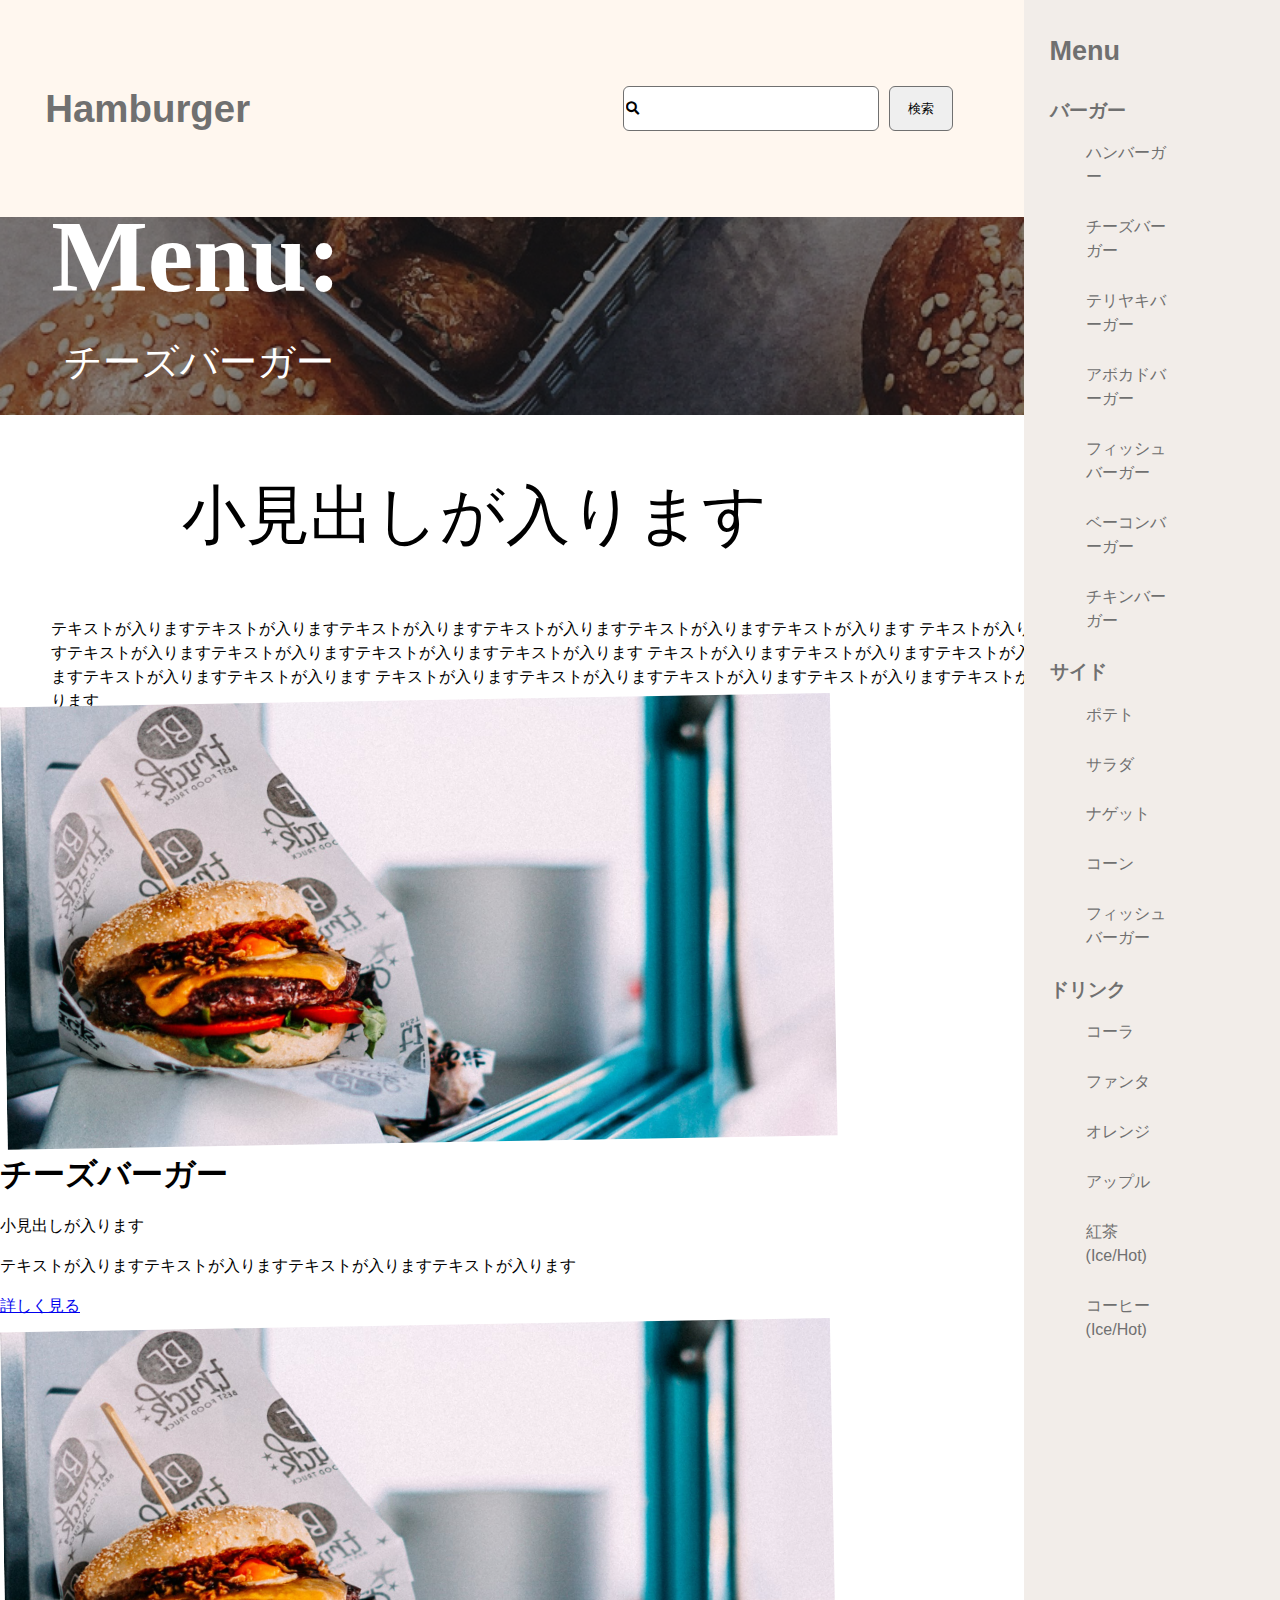
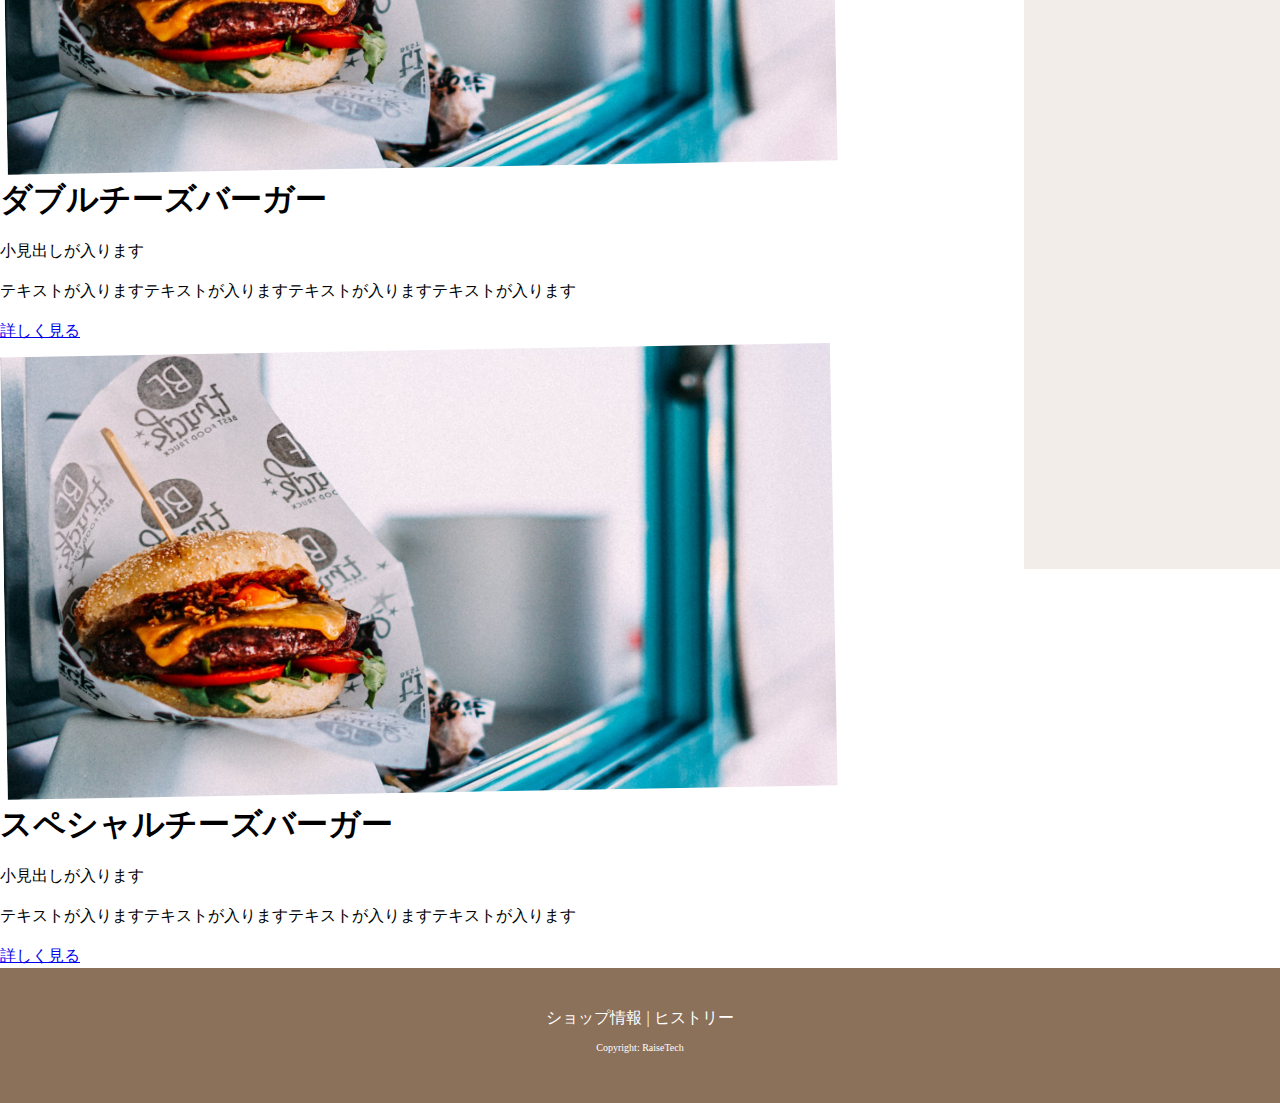
==== archive.html @ 36dd71b8 "archive page 作成中" ====
<!doctype html>
<html lang="ja">

<head>
    <meta charset="UTF-8">
    <meta name="format-detection" content="telephon=no">
    <meta name="viewport" content="widh=device-width, initial-scale=1">
    <meta name="description" content="RaseTech ハンバーガーサイト製作">
    <link href="https://use.fontawesome.com/releases/v5.15.3/css/all.css" rel="stylesheet">
    <link rel="stylesheet" href="Sass/style.css">
    <link rel="stylesheet" href="Sass/style.scss">
    <link href="https://fonts.googleapis.com/css?family=M+PLUS+1p&amp;subset=japanese" rel="stylesheet">
    <title>RaseTech hamburger</title>
</head>

<body id="home" class="home">
    <div class="p-visual__wrapper">
        <header class="l-header" id="js-header">
            <h1>Hamburger</h1>
            <form class="p-front__form" method="GET" action="#" cursor="pointer">
                <input type="text" name="search" value="&#xf002;" class="fas c-input__button">
                <button class="c-submit__button" type="submit">検索</button>
            </form>
        </header>
        <main class="l-archive__main">
            <div class="p-archive__visual">
                <h2>Menu:</h2>
                <p>チーズバーガー</p>
            </div>
            <div class="u-archive__text">
                <h2>小見出しが入ります</h2>
                <P>テキストが入りますテキストが入りますテキストが入りますテキストが入りますテキストが入りますテキストが入ります
                    テキストが入りますテキストが入りますテキストが入りますテキストが入りますテキストが入りますテキストが入ります
                    テキストが入りますテキストが入りますテキストが入りますテキストが入りますテキストが入りますテキストが入ります
                    テキストが入りますテキストが入りますテキストが入りますテキストが入りますテキストが入りますテキストが入ります</P>
                </div>
        </main>
        <section class="c-card">
            <img class="c-card-img" src="/images/archive.png" alt="">
            <div class="c-card-content">
                <h1 class="c-card-title">チーズバーガー</h1>
                <p class="c-card-text">小見出しが入ります</p>
                <p class="c-card-text">テキストが入りますテキストが入りますテキストが入りますテキストが入ります</p>
            </div>
            <div class="p-card-link">
                <a href="#">詳しく見る</a>
            </div>
            <img class="c-card-img" src="/images/archive.png" alt="">
            <div class="c-card-content">
                <h1 class="c-card-title">ダブルチーズバーガー</h1>
                <p class="c-card-text">小見出しが入ります</p>
                <p class="c-card-text">テキストが入りますテキストが入りますテキストが入りますテキストが入ります</p>
            </div>
            <div class="p-card-link">
                <a href="#">詳しく見る</a>
            </div>
            <img class="c-card-img" src="/images/archive.png" alt="">
            <div class="c-card-content">
                <h1 class="c-card-title">スペシャルチーズバーガー</h1>
                <p class="c-card-text">小見出しが入ります</p>
                <p class="c-card-text">テキストが入りますテキストが入りますテキストが入りますテキストが入ります</p>
            </div>
            <div class="p-card-link">
                <a href="#">詳しく見る</a>
            </div>
        </section>
        <aside class="l-sidebar">
            <a class="l-sidebar__hamburger">Menu
                <span></span>
                <span></span>
                <span></span>
            </a>
            <h3 class="c-slider__menu">バーガー</h3>
            <ul class="c-menu__list__slider">
                <li class="c-slider__sub-menu-item"><a href="#">ハンバーガー</a></li>
                <li class="c-slider__sub-menu-item"><a href="#">チーズバーガー</a></li>
                <li class="c-slider__sub-menu-item"><a href="#">テリヤキバーガー</a></li>
                <li class="c-slider__sub-menu-item"><a href="#">アボカドバーガー</a></li>
                <li class="c-slider__sub-menu-item"><a href="#">フィッシュバーガー</a></li>
                <li class="c-slider__sub-menu-item"><a href="#">ベーコンバーガー</a></li>
                <li class="c-slider__sub-menu-item"><a href="#">チキンバーガー</a></li>
            </ul>
            <h3 class="c-slider__menu">サイド</h3>
            <ul class="c-menu__list__slider">
                <li class="c-slider__sub-menu-item"><a href="#">ポテト</a></li>
                <li class="c-slider__sub-menu-item"><a href="#">サラダ</a></li>
                <li class="c-slider__sub-menu-item"><a href="#">ナゲット</a></li>
                <li class="c-slider__sub-menu-item"><a href="#">コーン</a></li>
                <li class="c-slider__sub-menu-item"><a href="#">フィッシュバーガー</a></li>
            </ul>
            <h3 class="c-slider__menu">ドリンク</h3>
            <ul class="c-menu__list__slider">
                <li class="c-slider__sub-menu-item"><a href="#">コーラ</a></li>
                <li class="c-slider__sub-menu-item"><a href="#">ファンタ</a></li>
                <li class="c-slider__sub-menu-item"><a href="#">オレンジ</a></li>
                <li class="c-slider__sub-menu-item"><a href="#">アップル</a></li>
                <li class="c-slider__sub-menu-item"><a href="#">紅茶(Ice/Hot)</a></li>
                <li class="c-slider__sub-menu-item"><a href="#">コーヒー(Ice/Hot)</a></li>
            </ul>
        </aside>
        <footer id="js-footer" class="l-footer">
            <a href="#" class="l-footer__info">ショップ情報 | ヒストリー</a>
            <p class="l=footer__copy">Copyright: RaiseTech</p>
        </footer>
    </div>
    <script src="js/script.js"></script>
    <script src="https://ajax.googleapis.com/ajax/libs/jquery/3.6.0/jquery.min.js"></script>
</body>

</html>
---- Sass/style.css ----
/* Document
 * ========================================================================== */
/**
 * Add border box sizing in all browsers (opinionated).
 */
*,
::before,
::after {
  -webkit-box-sizing: border-box;
          box-sizing: border-box;
}

/**
 * 1. Add text decoration inheritance in all browsers (opinionated).
 * 2. Add vertical alignment inheritance in all browsers (opinionated).
 */
::before,
::after {
  text-decoration: inherit;
  /* 1 */
  vertical-align: inherit;
  /* 2 */
}

/**
 * 1. Use the default cursor in all browsers (opinionated).
 * 2. Change the line height in all browsers (opinionated).
 * 3. Use a 4-space tab width in all browsers (opinionated).
 * 4. Remove the grey highlight on links in iOS (opinionated).
 * 5. Prevent adjustments of font size after orientation changes in
 *    IE on Windows Phone and in iOS.
 * 6. Breaks words to prevent overflow in all browsers (opinionated).
 */
html {
  cursor: default;
  /* 1 */
  line-height: 1.5;
  /* 2 */
  -moz-tab-size: 4;
  /* 3 */
  -o-tab-size: 4;
     tab-size: 4;
  /* 3 */
  -webkit-tap-highlight-color: transparent;
  -ms-text-size-adjust: 100%;
  /* 5 */
  -webkit-text-size-adjust: 100%;
  /* 5 */
  word-break: break-word;
  /* 6 */
}

/* Sections
 * ========================================================================== */
/**
 * Remove the margin in all browsers (opinionated).
 */
body {
  margin: 0;
}

/**
 * Correct the font size and margin on `h1` elements within `section` and
 * `article` contexts in Chrome, Edge, Firefox, and Safari.
 */
h1 {
  font-size: 2em;
  margin: 0 0;
}

/* Grouping content
 * ========================================================================== */
/**
 * Remove the margin on nested lists in Chrome, Edge, IE, and Safari.
 */
dl dl,
dl ol,
dl ul,
ol dl,
ul dl {
  margin: 0;
}

/**
 * Remove the margin on nested lists in Edge 18- and IE.
 */
ol ol,
ol ul,
ul ol,
ul ul {
  margin: 0;
}

/**
 * 1. Add the correct sizing in Firefox.
 * 2. Show the overflow in Edge 18- and IE.
 */
hr {
  height: 0;
  /* 1 */
  overflow: visible;
  /* 2 */
}

/**
 * Add the correct display in IE.
 */
main {
  display: block;
}

/**
 * Remove the list style on navigation lists in all browsers (opinionated).
 */
nav ol,
nav ul {
  list-style: none;
  padding: 0;
}

/**
 * 1. Correct the inheritance and scaling of font size in all browsers.
 * 2. Correct the odd `em` font sizing in all browsers.
 */
pre {
  font-family: monospace, monospace;
  /* 1 */
  font-size: 1em;
  /* 2 */
}

/* Text-level semantics
 * ========================================================================== */
/**
 * Remove the gray background on active links in IE 10.
 */
a {
  background-color: transparent;
}

/**
 * Add the correct text decoration in Edge 18-, IE, and Safari.
 */
abbr[title] {
  text-decoration: underline;
  -webkit-text-decoration: underline dotted;
          text-decoration: underline dotted;
}

/**
 * Add the correct font weight in Chrome, Edge, and Safari.
 */
b,
strong {
  font-weight: bolder;
}

/**
 * 1. Correct the inheritance and scaling of font size in all browsers.
 * 2. Correct the odd `em` font sizing in all browsers.
 */
code,
kbd,
samp {
  font-family: monospace, monospace;
  /* 1 */
  font-size: 1em;
  /* 2 */
}

/**
 * Add the correct font size in all browsers.
 */
small {
  font-size: 80%;
}

/* Embedded content
 * ========================================================================== */
/*
 * Change the alignment on media elements in all browsers (opinionated).
 */
audio,
canvas,
iframe,
img,
svg,
video {
  vertical-align: middle;
}

/**
 * Add the correct display in IE 9-.
 */
audio,
video {
  display: inline-block;
}

/**
 * Add the correct display in iOS 4-7.
 */
audio:not([controls]) {
  display: none;
  height: 0;
}

/**
 * Remove the border on iframes in all browsers (opinionated).
 */
iframe {
  border-style: none;
}

/**
 * Remove the border on images within links in IE 10-.
 */
img {
  border-style: none;
}

/**
 * Change the fill color to match the text color in all browsers (opinionated).
 */
svg:not([fill]) {
  fill: currentColor;
}

/**
 * Hide the overflow in IE.
 */
svg:not(:root) {
  overflow: hidden;
}

/* Tabular data
 * ========================================================================== */
/**
 * Collapse border spacing in all browsers (opinionated).
 */
table {
  border-collapse: collapse;
}

/* Forms
 * ========================================================================== */
/**
 * Remove the margin on controls in Safari.
 */
button,
input,
select {
  margin: 0;
}

/**
 * 1. Show the overflow in IE.
 * 2. Remove the inheritance of text transform in Edge 18-, Firefox, and IE.
 */
button {
  overflow: visible;
  /* 1 */
  text-transform: none;
  /* 2 */
}

/**
 * Correct the inability to style buttons in iOS and Safari.
 */
button,
[type="button"],
[type="reset"],
[type="submit"] {
  -webkit-appearance: button;
}

/**
 * 1. Change the inconsistent appearance in all browsers (opinionated).
 * 2. Correct the padding in Firefox.
 */
fieldset {
  border: 1px solid #a0a0a0;
  /* 1 */
  padding: 0.35em 0.75em 0.625em;
  /* 2 */
}

/**
 * Show the overflow in Edge 18- and IE.
 */
input {
  overflow: visible;
}

/**
 * 1. Correct the text wrapping in Edge 18- and IE.
 * 2. Correct the color inheritance from `fieldset` elements in IE.
 */
legend {
  color: inherit;
  /* 2 */
  display: table;
  /* 1 */
  max-width: 100%;
  /* 1 */
  white-space: normal;
  /* 1 */
}

/**
 * 1. Add the correct display in Edge 18- and IE.
 * 2. Add the correct vertical alignment in Chrome, Edge, and Firefox.
 */
progress {
  display: inline-block;
  /* 1 */
  vertical-align: baseline;
  /* 2 */
}

/**
 * Remove the inheritance of text transform in Firefox.
 */
select {
  text-transform: none;
}

/**
 * 1. Remove the margin in Firefox and Safari.
 * 2. Remove the default vertical scrollbar in IE.
 * 3. Change the resize direction in all browsers (opinionated).
 */
textarea {
  margin: 0;
  /* 1 */
  overflow: auto;
  /* 2 */
  resize: vertical;
  /* 3 */
}

/**
 * Remove the padding in IE 10-.
 */
[type="checkbox"],
[type="radio"] {
  padding: 0;
}

/**
 * 1. Correct the odd appearance in Chrome, Edge, and Safari.
 * 2. Correct the outline style in Safari.
 */
[type="search"] {
  -webkit-appearance: textfield;
  /* 1 */
  outline-offset: -2px;
  /* 2 */
}

/**
 * Correct the cursor style of increment and decrement buttons in Safari.
 */
::-webkit-inner-spin-button,
::-webkit-outer-spin-button {
  height: auto;
}

/**
 * Correct the text style of placeholders in Chrome, Edge, and Safari.
 */
::-webkit-input-placeholder {
  color: inherit;
  opacity: 0.54;
}

/**
 * Remove the inner padding in Chrome, Edge, and Safari on macOS.
 */
::-webkit-search-decoration {
  -webkit-appearance: none;
}

/**
 * 1. Correct the inability to style upload buttons in iOS and Safari.
 * 2. Change font properties to `inherit` in Safari.
 */
::-webkit-file-upload-button {
  -webkit-appearance: button;
  /* 1 */
  font: inherit;
  /* 2 */
}

/**
 * Remove the inner border and padding of focus outlines in Firefox.
 */
::-moz-focus-inner {
  border-style: none;
  padding: 0;
}

/**
 * Restore the focus outline styles unset by the previous rule in Firefox.
 */
:-moz-focusring {
  outline: 1px dotted ButtonText;
}

/**
 * Remove the additional :invalid styles in Firefox.
 */
:-moz-ui-invalid {
  box-shadow: none;
}

/* Interactive
 * ========================================================================== */
/*
 * Add the correct display in Edge 18- and IE.
 */
details {
  display: block;
}

/*
 * Add the correct styles in Edge 18-, IE, and Safari.
 */
dialog {
  background-color: white;
  border: solid;
  color: black;
  display: block;
  height: -moz-fit-content;
  height: -webkit-fit-content;
  height: fit-content;
  left: 0;
  margin: auto;
  padding: 1em;
  position: absolute;
  right: 0;
  width: -moz-fit-content;
  width: -webkit-fit-content;
  width: fit-content;
}

dialog:not([open]) {
  display: none;
}

/*
 * Add the correct display in all browsers.
 */
summary {
  display: list-item;
}

/* Scripting
 * ========================================================================== */
/**
 * Add the correct display in IE 9-.
 */
canvas {
  display: inline-block;
}

/**
 * Add the correct display in IE.
 */
template {
  display: none;
}

/* User interaction
 * ========================================================================== */
/*
 * 1. Remove the tapping delay in IE 10.
 * 2. Remove the tapping delay on clickable elements
      in all browsers (opinionated).
 */
a,
area,
button,
input,
label,
select,
summary,
textarea,
[tabindex] {
  -ms-touch-action: manipulation;
  /* 1 */
  touch-action: manipulation;
  /* 2 */
}

/**
 * Add the correct display in IE 10-.
 */
[hidden] {
  display: none;
}

/* Accessibility
 * ========================================================================== */
/**
 * Change the cursor on busy elements in all browsers (opinionated).
 */
[aria-busy="true"] {
  cursor: progress;
}

/*
 * Change the cursor on control elements in all browsers (opinionated).
 */
[aria-controls] {
  cursor: pointer;
}

/*
 * Change the cursor on disabled, not-editable, or otherwise
 * inoperable elements in all browsers (opinionated).
 */
[aria-disabled="true"],
[disabled] {
  cursor: not-allowed;
}

/*
 * Change the display on visually hidden accessible elements
 * in all browsers (opinionated).
 */
[aria-hidden="false"][hidden] {
  display: initial;
}

[aria-hidden="false"][hidden]:not(:focus) {
  clip: rect(0, 0, 0, 0);
  position: absolute;
}

body {
  background-color: white;
  list-style: none;
  text-decoration: none;
  margin: 0 0 0 0;
}

body.is-open {
  position: fixed;
}

.l-footer {
  -webkit-box-pack: center;
      -ms-flex-pack: center;
          justify-content: center;
  background-color: #8b705a;
  height: 15vh;
  width: 100%;
  display: -webkit-box;
  display: -ms-flexbox;
  display: flex;
  display: -webkit-flex;
  -webkit-box-align: center;
      -ms-flex-align: center;
          align-items: center;
  -webkit-align-items: center;
  -webkit-box-orient: vertical;
  -webkit-box-direction: normal;
      -ms-flex-direction: column;
          flex-direction: column;
}

.l-footer a {
  color: white;
  text-decoration: none;
  justify-items: space-around;
  -webkit-items: space-around;
}

.l-footer p {
  color: white;
  font-size: 10px;
  justify-items: space-around;
  -webkit-items: space-around;
}

@media (min-width: 1200px) {
  .l-footer {
    display: -webkit-box;
    display: -ms-flexbox;
    display: flex;
    display: -webkit-flex;
    -webkit-box-align: center;
        -ms-flex-align: center;
            align-items: center;
    -webkit-align-items: center;
    -webkit-box-orient: vertical;
    -webkit-box-direction: normal;
        -ms-flex-direction: column;
            flex-direction: column;
  }
  .l-footer a {
    color: white;
    text-decoration: none;
    justify-items: space-around;
    -webkit-items: space-around;
  }
  .l-footer p {
    color: white;
    font-size: 10px;
  }
}

.l-header {
  width: 100vw;
  color: #707070;
  background-color: #FFF7EF;
  height: 217px;
}

.l-header h1 {
  font-size: 10vw;
  display: -webkit-box;
  display: -ms-flexbox;
  display: flex;
  height: 50%;
  width: 100%;
  -webkit-box-align: center;
      -ms-flex-align: center;
          align-items: center;
  justify-items: center;
  -webkit-box-pack: center;
      -ms-flex-pack: center;
          justify-content: center;
  font-family: -apple-system, BlinkMacSystemFont, 'Segoe UI', Roboto, Oxygen, Ubuntu, Cantarell, 'Open Sans', 'Helvetica Neue', sans-serif;
}

@media (min-width: 1200px) {
  .l-header {
    width: unset;
    color: #707070;
    background-color: #FFF7EF;
    display: -webkit-box;
    display: -ms-flexbox;
    display: flex;
    display: -webkit-flex;
  }
  .l-header h1 {
    -webkit-box-align: center;
        -ms-flex-align: center;
            align-items: center;
    font-family: -apple-system, BlinkMacSystemFont, 'Segoe UI', Roboto, Oxygen, Ubuntu, Cantarell, 'Open Sans', 'Helvetica Neue', sans-serif;
    font-size: 3vw;
    height: 217px;
    width: 30%;
  }
}

.l-front__main {
  background: transparent url(..//images/Front__Top.jpg) center no-repeat no-repeat;
  display: -webkit-flex;
  height: 20vh;
  width: 100vw;
  background-size: 100%;
  background-position: center;
}

.l-front__main h2 {
  display: -webkit-box;
  display: -ms-flexbox;
  display: flex;
  display: -webkit-flex;
  font-size: 2vh;
  width: 50%;
  height: 80%;
  color: white;
  -webkit-box-align: center;
      -ms-flex-align: center;
          align-items: center;
  margin-left: 1%;
  font-weight: 100;
}

@media (min-width: 1200px) {
  .l-front__main {
    background: transparent url(..//images/Front__Top.jpg) left no-repeat no-repeat;
    display: -webkit-box;
    display: -ms-flexbox;
    display: flex;
    display: -webkit-flex;
    height: calc(45vh);
    width: calc(100% - 20%);
    background-size: calc(100%);
    margin: 0;
  }
  .l-front__main h2 {
    display: -webkit-box;
    display: -ms-flexbox;
    display: flex;
    display: -webkit-flex;
    color: white;
    margin-left: 1%;
    font-weight: 100;
    font-size: 3vw;
  }
}

.l-front__main__map {
  background: transparent url(..//images/Front__Map.png) no-repeat;
  height: 65vh;
  background-color: #1d1a1a;
  background-size: cover;
}

@media (min-width: 1200px) {
  .l-front__main__map {
    background: transparent url(..//images/Front__Map.png) no-repeat left;
    margin: 10% 0 0 0;
    width: 80%;
    height: 60vh;
    background-color: #1d1a1a;
    background-size: 100%;
  }
}

.l-sidebar a {
  display: block;
  color: #707070;
  font-family: -apple-system, BlinkMacSystemFont, 'Segoe UI', Roboto, Oxygen, Ubuntu, Cantarell, 'Open Sans', 'Helvetica Neue', sans-serif;
  font-weight: 700;
  font-size: 2vh;
  top: 0;
  right: 0;
  position: absolute;
  cursor: pointer;
  -webkit-transition: all 1s;
  transition: all 1s;
  margin: 0 2% 0 0;
}

@media (min-width: 1200px) {
  .l-sidebar {
    display: block;
    position: absolute;
    top: 0;
    right: 0;
    background-color: #f2ede9;
    width: 20%;
    height: 241vh;
  }
  .l-sidebar a {
    color: #707070;
    font-family: -apple-system, BlinkMacSystemFont, 'Segoe UI', Roboto, Oxygen, Ubuntu, Cantarell, 'Open Sans', 'Helvetica Neue', sans-serif;
    font-weight: 700;
    font-size: 3vh;
    display: -webkit-box;
    display: -ms-flexbox;
    display: flex;
    margin: 12% 0 0 10%;
    position: unset;
    cursor: unset;
  }
}

.l-sidebar.active {
  display: block;
  position: absolute;
  top: 0;
  right: 0;
  background-color: #f2ede9;
  width: 100vw;
  z-index: 100;
  -webkit-transform: translateX(100%);
          transform: translateX(100%);
  -webkit-transition: all 0.6s;
  transition: all 0.6s;
  -webkit-transform: translateX(0%);
          transform: translateX(0%);
}

.l-sidebar.active span {
  display: block;
  position: absolute;
  width: 30px;
  height: 2px;
  left: 6px;
  -webkit-transition: 0.5s all;
  transition: 0.5s all;
}

.l-sidebar__hamburger.active {
  color: #f2ede9;
  z-index: 200;
  margin-top: 2%;
}

.l-sidebar__hamburger.active span:nth-child(1) {
  margin-top: unset;
  top: 16px;
  left: 6px;
  width: 24px;
  background: black;
  -webkit-transform: rotate(-45deg);
  transform: rotate(-45deg);
}

.l-sidebar__hamburger.active span:nth-child(3) {
  margin-top: unset;
  top: 16px;
  width: 24px;
  background: black;
  -webkit-transform: rotate(45deg);
  transform: rotate(45deg);
}

.c-input__button {
  width: 40%;
  height: 5vh;
  border-radius: 6px;
  border: #707070 solid 1px;
  margin-right: 1%;
}

@media (min-width: 1200px) {
  .c-input__button {
    width: 20vw;
  }
}

.c-submit__button {
  width: 20%;
  height: 5vh;
  cursor: pointer;
  border-radius: 6px;
  border: #707070 solid 1px;
}

@media (min-width: 1200px) {
  .c-submit__button {
    width: 5vw;
    cursor: pointer;
  }
}

.c-slider__menu {
  cursor: pointer;
  display: none;
  -webkit-transform: translateX(100%);
          transform: translateX(100%);
  -webkit-transition: all 0.6s;
  transition: all 0.6s;
  color: #707070;
}

@media (min-width: 1200px) {
  .c-slider__menu {
    -webkit-transform: unset;
            transform: unset;
    display: -webkit-box;
    display: -ms-flexbox;
    display: flex;
    -webkit-box-align: space-between;
        -ms-flex-align: space-between;
            align-items: space-between;
    -webkit-align-items: space-between;
    margin: 10% 0 -10% 10%;
    cursor: unset;
  }
}

.c-menu__list__slider li {
  -webkit-transition: all 1s;
  transition: all 1s;
  display: none;
}

.c-menu__list__slider li a {
  cursor: pointer;
  position: relative;
  list-style: none;
  text-decoration: none;
}

@media (min-width: 1200px) {
  .c-menu__list__slider li {
    display: -webkit-box;
    display: -ms-flexbox;
    display: flex;
    display: -webkit-flex;
    -webkit-box-pack: justify;
        -ms-flex-pack: justify;
            justify-content: space-between;
    -webkit-justify-content: space-between;
    -webkit-box-align: start;
        -ms-flex-align: start;
            align-items: flex-start;
    -webkit-align-items: flex-start;
  }
  .c-menu__list__slider li a {
    width: 7vw;
    text-decoration: none;
    color: #707070;
    font-size: 100%;
    font-weight: 300;
  }
}

.c-slider__menu.active {
  color: #707070;
  display: block;
  z-index: 2;
  top: 0;
  left: 0;
  width: 100%;
  -webkit-transition: 1s;
  transition: 1s;
  -webkit-transform: translateX(10%);
          transform: translateX(10%);
  cursor: unset;
}

.c-slider__sub-menu-item.active {
  display: block;
  text-decoration: none;
}

.c-slider__sub-menu-item.active a {
  color: #707070;
  font-family: -apple-system, BlinkMacSystemFont, 'Segoe UI', Roboto, Oxygen, Ubuntu, Cantarell, 'Open Sans', 'Helvetica Neue', sans-serif;
  font-weight: 700;
  font-size: 1.5vh;
  display: -webkit-box;
  display: -ms-flexbox;
  display: flex;
  margin: 5% 0 0 5%;
  position: unset;
  -webkit-transform: translateX(10%);
          transform: translateX(10%);
  -webkit-transition: 1s;
  transition: 1s;
}

.p-visual__TakeOut {
  background: url(..//images/Front__Threeburger.png) center no-repeat;
  background-position: center;
  background-size: 95%;
  margin: 5% 3% 0 3%;
  height: 50vh;
}

.p-visual__TakeOut h3 {
  display: -webkit-box;
  display: -ms-flexbox;
  display: flex;
  color: white;
  font-size: 5vh;
  height: 0;
  margin: -1% 0 0 3%;
}

.p-visual__TakeOut span {
  color: white;
  display: block;
  font-size: 5vh;
  margin: 5% 0 0 5%;
}

@media (min-width: 1200px) {
  .p-visual__TakeOut {
    margin: 5% 0 0 -3%;
    width: 100vw;
    background-size: 80%;
    height: 100vh;
  }
  .p-visual__TakeOut h3 {
    margin: 0 0 0 10%;
    font-size: 8vh;
  }
  .p-visual__TakeOut span {
    font-size: 8vh;
    margin: 2% 0 0 10%;
  }
}

.p-visual__EatIn {
  background: url(..//images/Front__burger.png) center no-repeat;
  background-position: center;
  background-size: 95%;
  margin: 5% 3% 0 3%;
  height: 50vh;
}

.p-visual__EatIn h3 {
  display: -webkit-box;
  display: -ms-flexbox;
  display: flex;
  color: white;
  font-size: 5vh;
  height: 0;
  margin: -1% 0 0 3%;
}

.p-visual__EatIn span {
  color: white;
  display: block;
  font-size: 5vh;
  margin: 5% 0 0 5%;
}

@media (min-width: 1200px) {
  .p-visual__EatIn {
    margin: 5% 7.5% 0 0;
    background-size: 80%;
    width: 100vw;
    height: 100vh;
  }
  .p-visual__EatIn h3 {
    margin: 0 0 0 10%;
    font-size: 8vh;
  }
  .p-visual__EatIn span {
    font-size: 8vh;
    margin: 2% 0 0 10%;
  }
}

.p-visual__map {
  background-color: rgba(26, 24, 24, 0.6);
  height: 30vh;
  width: 100%;
}

.p-visual__map h3 {
  padding: 10% 0 0 10%;
  display: -webkit-box;
  display: -ms-flexbox;
  display: flex;
  -webkit-display: flex;
  color: white;
  font-size: 3vh;
}

.p-visual__map span {
  margin-top: -5%;
  padding: 0 0 5% 10%;
  display: -webkit-box;
  display: -ms-flexbox;
  display: flex;
  -webkit-display: flex;
  color: white;
  font-size: 3vh;
}

@media (min-width: 1200px) {
  .p-visual__map {
    background-size: unset;
    width: 50vw;
    height: 65vh;
    font-weight: 100;
  }
  .p-visual__map h3 {
    padding: 10% 0 0 10%;
    display: -webkit-box;
    display: -ms-flexbox;
    display: flex;
    -webkit-display: flex;
    color: white;
    font-size: 3vh;
  }
  .p-visual__map span {
    margin-top: -5%;
    padding: 0 0 5% 10%;
    display: -webkit-box;
    display: -ms-flexbox;
    display: flex;
    -webkit-display: flex;
    color: white;
    font-size: 3vh;
  }
}

.p-archive__visual {
  margin: 0;
  background: transparent url(..//images/archive__main.png) no-repeat;
  height: 22vh;
  background-size: 100vh;
  background-color: #1d1a1a;
}

.p-archive__visual h2 {
  display: -webkit-box;
  display: -ms-flexbox;
  display: flex;
  display: -webkit-flex;
  font-size: 8vw;
  height: 13vh;
  color: white;
  -webkit-box-align: end;
      -ms-flex-align: end;
          align-items: flex-end;
  margin: 0 0 0 4%;
  font-weight: 700;
  width: 90vw;
}

.p-archive__visual p {
  margin: 0 0 0 5%;
  font-size: 3vw;
  color: white;
}

@media (min-width: 1200px) {
  .p-archive__visual {
    background-size: 100vw;
  }
}

.p-front__form {
  display: -webkit-box;
  display: -ms-flexbox;
  display: flex;
  width: 100%;
  -webkit-box-pack: center;
      -ms-flex-pack: center;
          justify-content: center;
  justify-items: center;
}

@media (min-width: 1200px) {
  .p-front__form {
    -webkit-box-align: center;
        -ms-flex-align: center;
            align-items: center;
  }
}

.p-wrapper__front-section {
  background-position: top;
  font-family: -apple-system, BlinkMacSystemFont, 'Segoe UI', Roboto, Oxygen, Ubuntu, Cantarell, 'Open Sans', 'Helvetica Neue', sans-serif;
}

@media (min-width: 1200px) {
  .p-wrapper__front-section {
    padding: unset;
    height: 100vh;
    width: 88vw;
    display: -webkit-box;
    display: -ms-flexbox;
    display: flex;
    display: -webkit-flex;
    -ms-flex-pack: distribute;
        justify-content: space-around;
    -webkit-justify-content: space-around;
  }
}

.u-textarea__front {
  display: -webkit-box;
  display: -ms-flexbox;
  display: flex;
  -webkit-box-orient: vertical;
  -webkit-box-direction: normal;
      -ms-flex-direction: column;
          flex-direction: column;
  -webkit-box-pack: center;
      -ms-flex-pack: center;
          justify-content: center;
  height: 45vh;
  color: #3C2A10;
}

.u-textarea__front .wf-mplus1p {
  font-family: 'M PLUS 1p', sans-serif;
}

.u-textarea__front dl {
  height: 10vh;
  background-color: rgba(232, 237, 238, 0.7);
  margin-left: 12%;
  width: 75%;
}

.u-textarea__front dl dt {
  width: 80%;
  font-size: 150%;
  margin: 0 0 0 3%;
  font-style: bold;
  font-weight: 500;
}

.u-textarea__front dl dd {
  font-size: x-small;
  width: 80%;
  margin: 0 0 0 3%;
}

@media (min-width: 1200px) {
  .u-textarea__front {
    margin: 5% 0 0 0;
    height: 80vh;
    display: -webkit-box;
    display: -ms-flexbox;
    display: flex;
    -webkit-box-pack: end;
        -ms-flex-pack: end;
            justify-content: flex-end;
    -webkit-box-align: start;
        -ms-flex-align: start;
            align-items: flex-start;
    -webkit-box-orient: vertical;
    -webkit-box-direction: normal;
        -ms-flex-direction: column;
            flex-direction: column;
  }
  .u-textarea__front dl {
    height: 15vh;
    background-color: rgba(232, 237, 238, 0.7);
    margin-left: 12%;
    width: 75%;
  }
  .u-textarea__front dl dt {
    height: 5vh;
    width: 80%;
    font-size: 150%;
    margin: 3% 0 0 3%;
    font-style: bold;
    font-weight: 500;
  }
  .u-textarea__front dl dd {
    font-size: auto;
    width: 80%;
    margin: 3% 0 0 3%;
  }
}

.u-front__map__text {
  color: white;
  width: 80%;
  font-size: 1.3;
  margin: 3% 0 0 3%;
  font-style: bold;
}

@media (min-width: 1200px) {
  .u-front__map__text {
    color: white;
    width: 80%;
    font-size: 1.3;
    margin: 3% 0 0 3%;
    font-style: bold;
  }
}

.u-archive__text {
  height: 25vh;
}

.u-archive__text h2 {
  width: 60%;
  color: black;
  display: -webkit-box;
  display: -ms-flexbox;
  display: flex;
  -webkit-box-pack: end;
      -ms-flex-pack: end;
          justify-content: flex-end;
  font-weight: unset;
  font-size: 5vw;
}

.u-archive__text p {
  display: -webkit-box;
  display: -ms-flexbox;
  display: flex;
  width: 90vw;
  margin: 4%;
  text-align: left;
}
/*# sourceMappingURL=style.css.map */
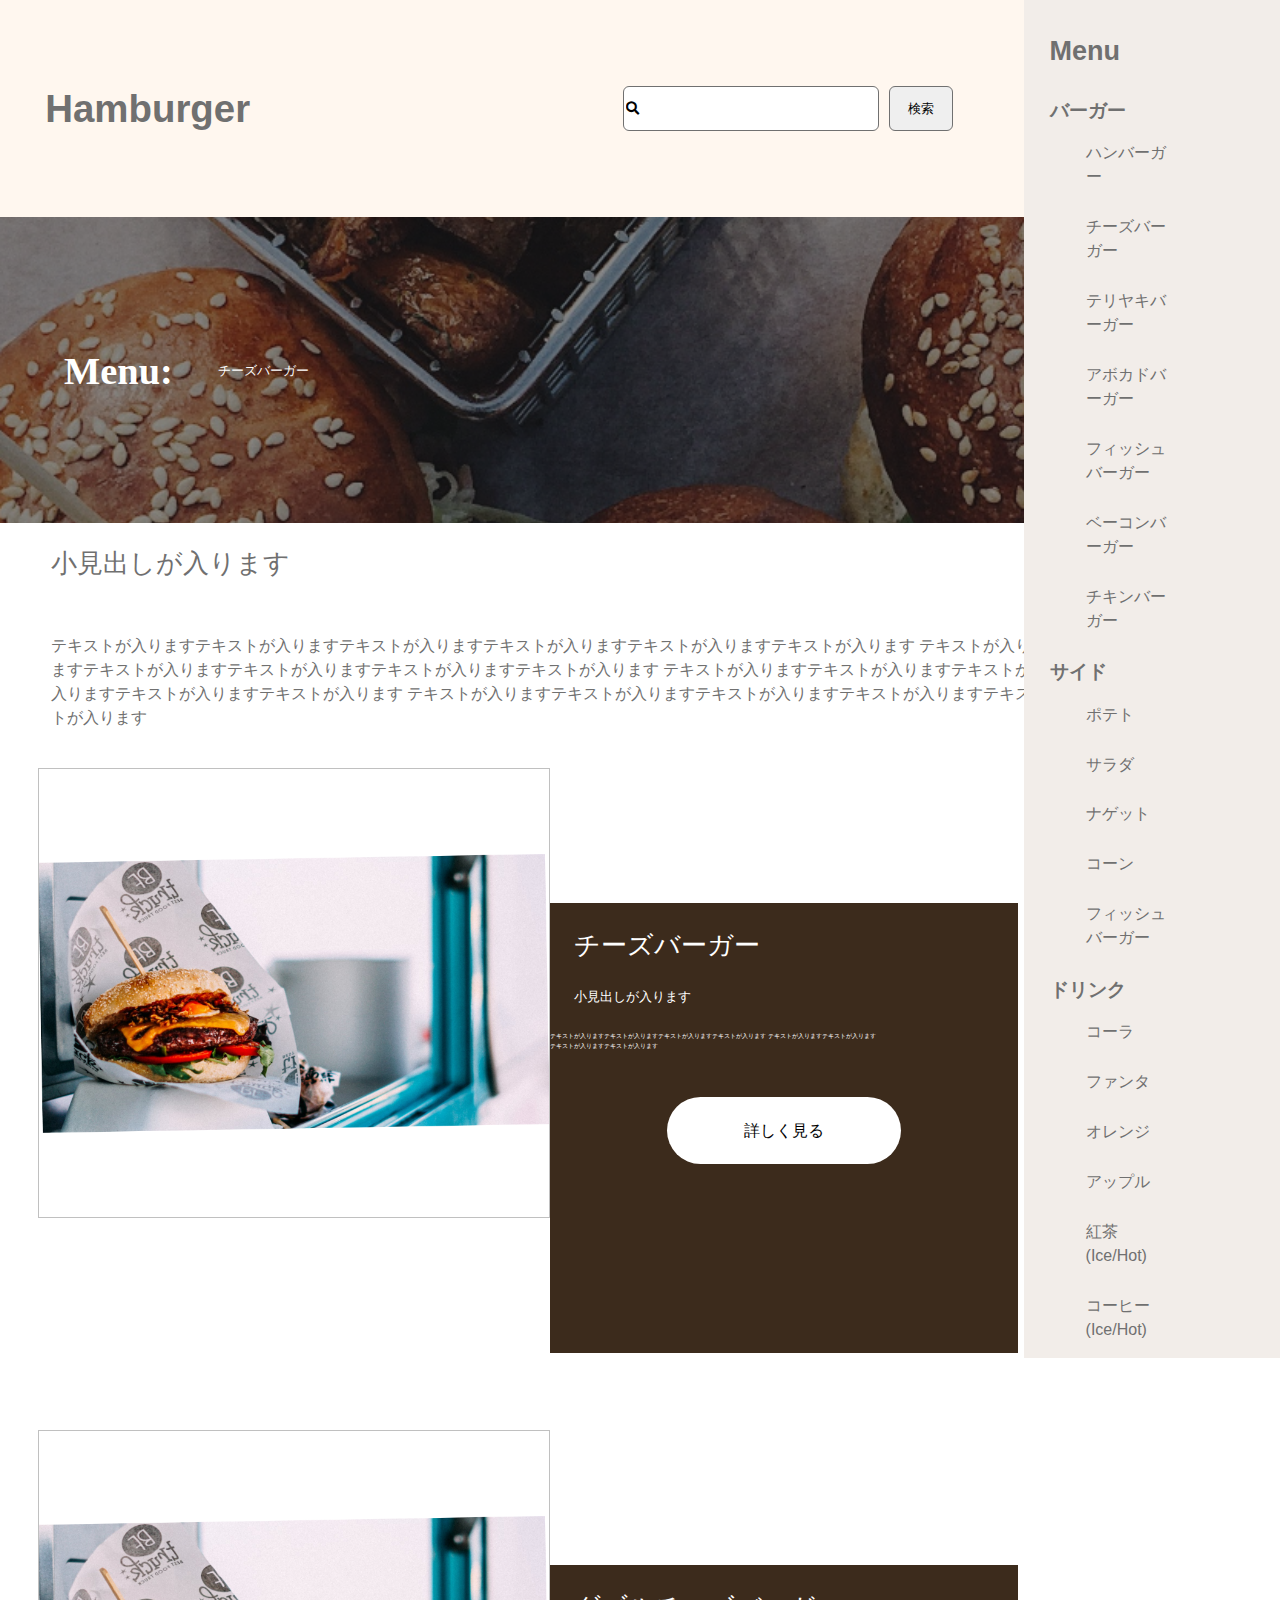
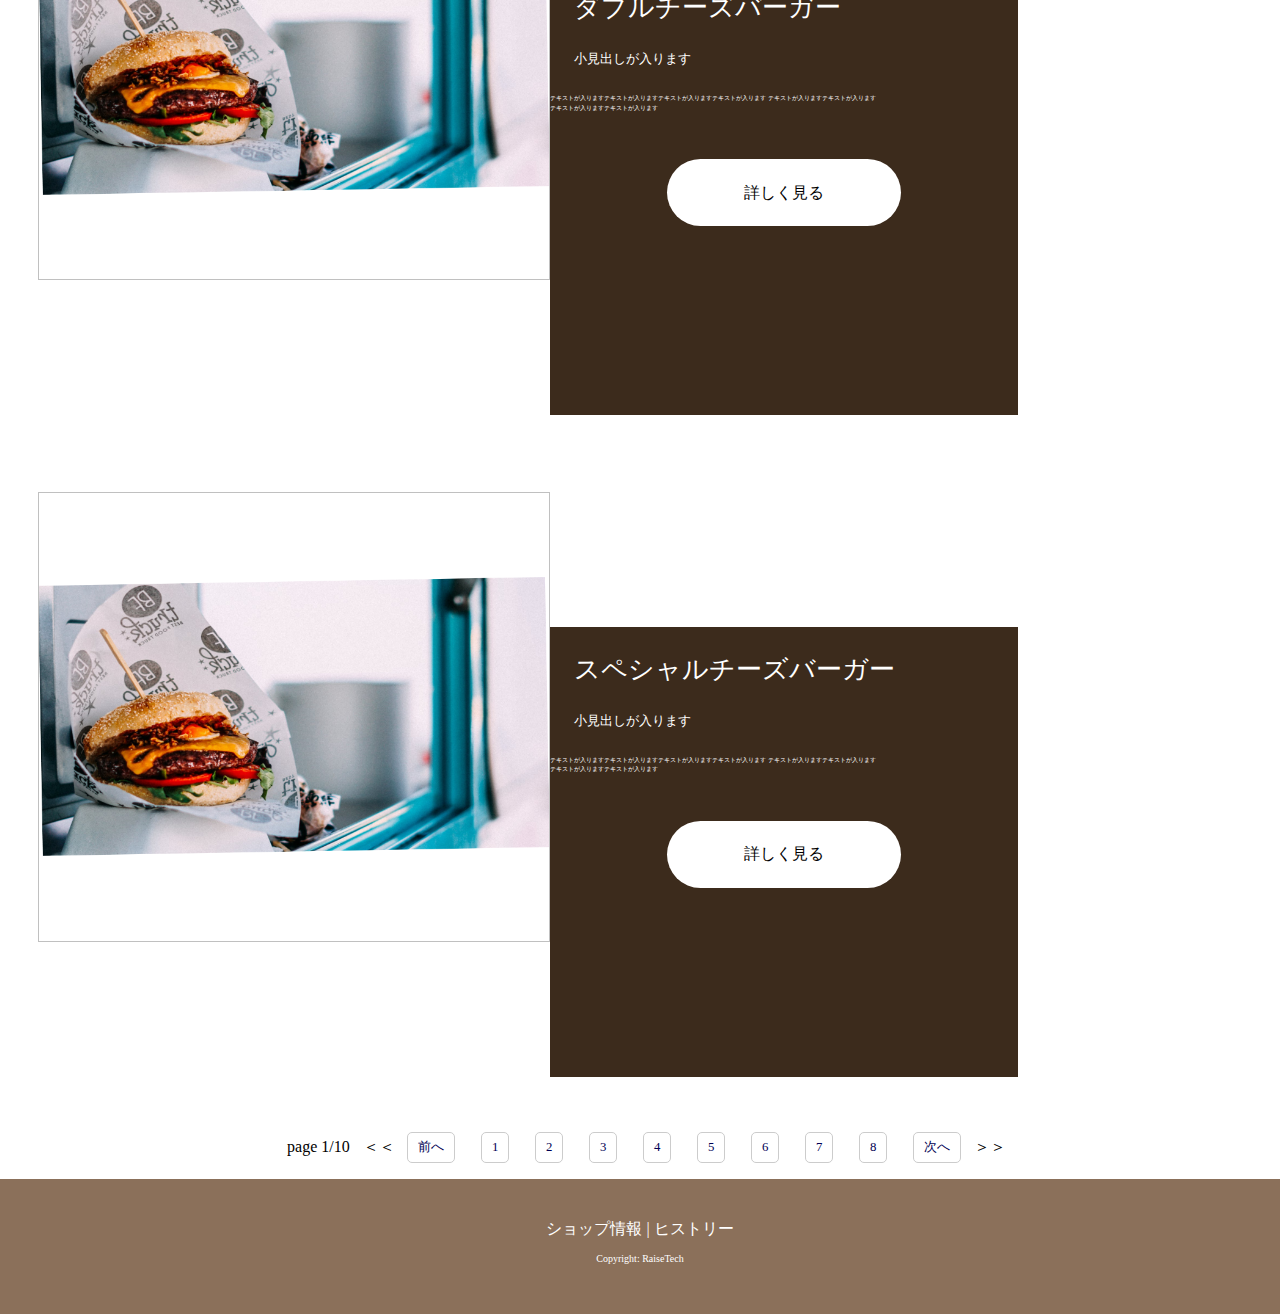
==== commit a2fe6809: "add" ====
--- a/archive.html
+++ b/archive.html
@@ -33,37 +33,34 @@
                     テキストが入りますテキストが入りますテキストが入りますテキストが入りますテキストが入りますテキストが入ります
                     テキストが入りますテキストが入りますテキストが入りますテキストが入りますテキストが入りますテキストが入ります
                     テキストが入りますテキストが入りますテキストが入りますテキストが入りますテキストが入りますテキストが入ります</P>
-                </div>
+            </div>
         </main>
-        <section class="c-card">
-            <img class="c-card-img" src="/images/archive.png" alt="">
-            <div class="c-card-content">
-                <h1 class="c-card-title">チーズバーガー</h1>
-                <p class="c-card-text">小見出しが入ります</p>
-                <p class="c-card-text">テキストが入りますテキストが入りますテキストが入りますテキストが入ります</p>
+        <grid class="c-grid">
+            <img class="c-grid__img">
+            <div class="c-grid__content">
+                <h2>チーズバーガー</h2>
+                <h4>小見出しが入ります</h4>
+                <p>テキストが入りますテキストが入りますテキストが入りますテキストが入ります
+                    テキストが入りますテキストが入りますテキストが入りますテキストが入ります</p>
+                <a class="c-grid__link" href="#">詳しく見る</a>
             </div>
-            <div class="p-card-link">
-                <a href="#">詳しく見る</a>
+            <img class="c-grid__img">
+            <div class="c-grid__content">
+                <h2>ダブルチーズバーガー</h2>
+                <h4>小見出しが入ります</h4>
+                <p>テキストが入りますテキストが入りますテキストが入りますテキストが入ります
+                    テキストが入りますテキストが入りますテキストが入りますテキストが入ります</p>
+                <a class="c-grid__link" href="#">詳しく見る</a>
             </div>
-            <img class="c-card-img" src="/images/archive.png" alt="">
-            <div class="c-card-content">
-                <h1 class="c-card-title">ダブルチーズバーガー</h1>
-                <p class="c-card-text">小見出しが入ります</p>
-                <p class="c-card-text">テキストが入りますテキストが入りますテキストが入りますテキストが入ります</p>
+            <img class="c-grid__img">
+            <div class="c-grid__content">
+                <h2>スペシャルチーズバーガー</h2>
+                <h4>小見出しが入ります</h4>
+                <p>テキストが入りますテキストが入りますテキストが入りますテキストが入ります
+                    テキストが入りますテキストが入りますテキストが入りますテキストが入ります</p>
+                <a class="c-grid__link" href="#">詳しく見る</a>
             </div>
-            <div class="p-card-link">
-                <a href="#">詳しく見る</a>
-            </div>
-            <img class="c-card-img" src="/images/archive.png" alt="">
-            <div class="c-card-content">
-                <h1 class="c-card-title">スペシャルチーズバーガー</h1>
-                <p class="c-card-text">小見出しが入ります</p>
-                <p class="c-card-text">テキストが入りますテキストが入りますテキストが入りますテキストが入ります</p>
-            </div>
-            <div class="p-card-link">
-                <a href="#">詳しく見る</a>
-            </div>
-        </section>
+        </grid>
         <aside class="l-sidebar">
             <a class="l-sidebar__hamburger">Menu
                 <span></span>
@@ -98,6 +95,28 @@
                 <li class="c-slider__sub-menu-item"><a href="#">コーヒー(Ice/Hot)</a></li>
             </ul>
         </aside>
+        <nav class="l-paging">
+            <ul class="sp">
+                <li class="pre"><a href="#">＜＜ 前へ</a></li>
+                <li class="next"><a href="#">次へ ＞＞</a></li>
+            </ul>
+            <ul class="example2">
+                <li>page 1/10</li>
+                <span>＜＜</span>
+                <li><a href="#">前へ</a></li>
+                <li><a href="#"> 1</a></li>
+                <li><a href="#"> 2</a></li>
+                <li><a href="#"> 3</a></li>
+                <li><a href="#"> 4</a></li>
+                <li><a href="#"> 5</a></li>
+                <li><a href="#"> 6</a></li>
+                <li><a href="#"> 7</a></li>
+                <li><a href="#"> 8</a></li>
+                <li><a href="#"> 次へ</a></li>
+                <span>＞＞</span>
+                </ul>
+        </nav>
+        
         <footer id="js-footer" class="l-footer">
             <a href="#" class="l-footer__info">ショップ情報 | ヒストリー</a>
             <p class="l=footer__copy">Copyright: RaiseTech</p>
--- a/Sass/style.css
+++ b/Sass/style.css
@@ -584,7 +584,7 @@
   -webkit-items: space-around;
 }
 
-@media (min-width: 1200px) {
+@media (min-width: 1025px) {
   .l-footer {
     display: -webkit-box;
     display: -ms-flexbox;
@@ -612,7 +612,7 @@
 }
 
 .l-header {
-  width: 100vw;
+  width: 100%;
   color: #707070;
   background-color: #FFF7EF;
   height: 217px;
@@ -635,7 +635,7 @@
   font-family: -apple-system, BlinkMacSystemFont, 'Segoe UI', Roboto, Oxygen, Ubuntu, Cantarell, 'Open Sans', 'Helvetica Neue', sans-serif;
 }
 
-@media (min-width: 1200px) {
+@media (min-width: 1025px) {
   .l-header {
     width: unset;
     color: #707070;
@@ -681,7 +681,7 @@
   font-weight: 100;
 }
 
-@media (min-width: 1200px) {
+@media (min-width: 1025px) {
   .l-front__main {
     background: transparent url(..//images/Front__Top.jpg) left no-repeat no-repeat;
     display: -webkit-box;
@@ -706,19 +706,17 @@
 }
 
 .l-front__main__map {
-  background: transparent url(..//images/Front__Map.png) no-repeat;
+  background: url(..//images/Front__Map.png) no-repeat black;
   height: 65vh;
-  background-color: #1d1a1a;
   background-size: cover;
 }
 
-@media (min-width: 1200px) {
+@media (min-width: 1025px) {
   .l-front__main__map {
-    background: transparent url(..//images/Front__Map.png) no-repeat left;
     margin: 10% 0 0 0;
     width: 80%;
     height: 60vh;
-    background-color: #1d1a1a;
+    background-repeat: round;
     background-size: 100%;
   }
 }
@@ -738,15 +736,15 @@
   margin: 0 2% 0 0;
 }
 
-@media (min-width: 1200px) {
+@media (min-width: 1025px) {
   .l-sidebar {
     display: block;
     position: absolute;
     top: 0;
     right: 0;
     background-color: #f2ede9;
+    background-size: cover;
     width: 20%;
-    height: 241vh;
   }
   .l-sidebar a {
     color: #707070;
@@ -813,6 +811,96 @@
   transform: rotate(45deg);
 }
 
+.l-paging .example2 {
+  display: none;
+}
+
+.l-paging ul {
+  display: -webkit-box;
+  display: -ms-flexbox;
+  display: flex;
+  width: 100%;
+  -webkit-box-pack: justify;
+      -ms-flex-pack: justify;
+          justify-content: space-between;
+}
+
+.l-paging ul li {
+  display: inline-block;
+  text-align: center;
+  color: #707070;
+}
+
+.l-paging ul li a {
+  width: 100%;
+  display: block;
+  text-decoration: none;
+  color: #707070;
+}
+
+.l-paging ul li a:hover {
+  color: #fff;
+  text-decoration: none;
+  background-color: #707070;
+}
+
+.l-paging .pre {
+  margin: 0 0 0 5%;
+}
+
+.l-paging .next {
+  margin: 0 5% 0 0;
+}
+
+@media (min-width: 1025px) {
+  .l-paging {
+    width: 100%;
+    color: black;
+  }
+  .l-paging .sp {
+    display: none;
+  }
+  .l-paging .example2 {
+    display: -webkit-box;
+    display: -ms-flexbox;
+    display: flex;
+    -webkit-box-pack: center;
+        -ms-flex-pack: center;
+            justify-content: center;
+  }
+  .l-paging .example2 li {
+    color: black;
+    display: -webkit-box;
+    display: -ms-flexbox;
+    display: flex;
+    -webkit-box-align: center;
+        -ms-flex-align: center;
+            align-items: center;
+    margin: 0 1%;
+  }
+  .l-paging .example2 span {
+    display: -webkit-box;
+    display: -ms-flexbox;
+    display: flex;
+    -webkit-box-align: center;
+        -ms-flex-align: center;
+            align-items: center;
+  }
+  .l-paging .example2 li a {
+    font-size: 1vw;
+    display: -webkit-box;
+    display: -ms-flexbox;
+    display: flex;
+    -webkit-box-pack: justify;
+        -ms-flex-pack: justify;
+            justify-content: space-between;
+    padding: 5px 10px;
+    border: 1px #ccc solid;
+    color: #000053;
+    border-radius: 5px / 5px;
+  }
+}
+
 .c-input__button {
   width: 40%;
   height: 5vh;
@@ -821,7 +909,7 @@
   margin-right: 1%;
 }
 
-@media (min-width: 1200px) {
+@media (min-width: 1025px) {
   .c-input__button {
     width: 20vw;
   }
@@ -835,10 +923,121 @@
   border: #707070 solid 1px;
 }
 
-@media (min-width: 1200px) {
+@media (min-width: 1025px) {
   .c-submit__button {
     width: 5vw;
     cursor: pointer;
+  }
+}
+
+.c-grid {
+  display: -ms-grid;
+  display: grid;
+  width: 100%;
+  height: 100%;
+  padding-top: 10%;
+}
+
+.c-grid .c-grid__img {
+  background: url(..//images/archive.png) no-repeat left;
+  display: block;
+  background-size: cover;
+  height: 25vh;
+  width: 95%;
+  margin: 3% 0 0 3%;
+}
+
+.c-grid .c-grid__content {
+  background-color: #3C2B1C;
+  color: white;
+  height: 60vh;
+  width: 95%;
+  display: block;
+  -ms-flex-pack: distribute;
+      justify-content: space-around;
+  margin: 0 0 3% 3%;
+}
+
+.c-grid .c-grid__content h2 {
+  font-size: 6vw;
+  font-weight: unset;
+  display: -webkit-box;
+  display: -ms-flexbox;
+  display: flex;
+  margin: 5% 5%;
+}
+
+.c-grid .c-grid__content h4 {
+  font-size: 5vw;
+  font-weight: unset;
+  margin: 5% 5%;
+  display: -webkit-box;
+  display: -ms-flexbox;
+  display: flex;
+}
+
+.c-grid .c-grid__content p {
+  display: -webkit-box;
+  display: -ms-flexbox;
+  display: flex;
+  width: 70%;
+  font-size: 4vw;
+  margin: 5% 5%;
+  padding-bottom: 10%;
+}
+
+.c-grid .c-grid__link {
+  text-decoration: none;
+  color: black;
+  background-color: white;
+  display: -webkit-box;
+  display: -ms-flexbox;
+  display: flex;
+  border-radius: 5rem;
+  width: 50%;
+  height: 15%;
+  margin: 0 auto;
+  text-decoration: none;
+  -ms-flex-pack: distribute;
+      justify-content: space-around;
+  -webkit-box-align: center;
+      -ms-flex-align: center;
+          align-items: center;
+}
+
+@media (min-width: 1025px) {
+  .c-grid {
+    padding-top: 1%;
+    padding: unset;
+    width: 100%;
+    padding: unset;
+    height: 100%;
+  }
+  .c-grid .c-grid__img {
+    width: 40vw;
+    height: 50vh;
+    display: block;
+    background-size: 100%;
+  }
+  .c-grid .c-grid__content {
+    display: block;
+    width: 36.5vw;
+    margin-left: 43%;
+    margin-top: -24.6%;
+    height: 50vh;
+  }
+  .c-grid .c-grid__content h2 {
+    font-size: 2vw;
+  }
+  .c-grid .c-grid__content h4 {
+    font-size: 1vw;
+  }
+  .c-grid .c-grid__content p {
+    font-size: 0.5vw;
+    margin: unset;
+  }
+  .c-grid .c-grid__content .c-grid__link {
+    margin-top: 0;
   }
 }
 
@@ -852,7 +1051,7 @@
   color: #707070;
 }
 
-@media (min-width: 1200px) {
+@media (min-width: 1025px) {
   .c-slider__menu {
     -webkit-transform: unset;
             transform: unset;
@@ -881,7 +1080,7 @@
   text-decoration: none;
 }
 
-@media (min-width: 1200px) {
+@media (min-width: 1025px) {
   .c-menu__list__slider li {
     display: -webkit-box;
     display: -ms-flexbox;
@@ -965,7 +1164,7 @@
   margin: 5% 0 0 5%;
 }
 
-@media (min-width: 1200px) {
+@media (min-width: 1025px) {
   .p-visual__TakeOut {
     margin: 5% 0 0 -3%;
     width: 100vw;
@@ -1007,7 +1206,7 @@
   margin: 5% 0 0 5%;
 }
 
-@media (min-width: 1200px) {
+@media (min-width: 1025px) {
   .p-visual__EatIn {
     margin: 5% 7.5% 0 0;
     background-size: 80%;
@@ -1051,7 +1250,7 @@
   font-size: 3vh;
 }
 
-@media (min-width: 1200px) {
+@media (min-width: 1025px) {
   .p-visual__map {
     background-size: unset;
     width: 50vw;
@@ -1082,7 +1281,7 @@
 .p-archive__visual {
   margin: 0;
   background: transparent url(..//images/archive__main.png) no-repeat;
-  height: 22vh;
+  height: 34vh;
   background-size: 100vh;
   background-color: #1d1a1a;
 }
@@ -1092,8 +1291,8 @@
   display: -ms-flexbox;
   display: flex;
   display: -webkit-flex;
-  font-size: 8vw;
-  height: 13vh;
+  font-size: 10vw;
+  height: 15vh;
   color: white;
   -webkit-box-align: end;
       -ms-flex-align: end;
@@ -1105,13 +1304,34 @@
 
 .p-archive__visual p {
   margin: 0 0 0 5%;
-  font-size: 3vw;
+  font-size: 5vw;
   color: white;
 }
 
-@media (min-width: 1200px) {
+@media (min-width: 1025px) {
   .p-archive__visual {
     background-size: 100vw;
+    width: 100%;
+  }
+  .p-archive__visual h2 {
+    -webkit-box-align: end;
+        -ms-flex-align: end;
+            align-items: flex-end;
+    height: 60%;
+    font-size: 3vw;
+    display: -webkit-box;
+    display: -ms-flexbox;
+    display: flex;
+    font-weight: 700;
+    margin: auto;
+  }
+  .p-archive__visual p {
+    width: 20%;
+    -webkit-box-align: center;
+        -ms-flex-align: center;
+            align-items: center;
+    font-size: 1vw;
+    margin: -3% 0 0 17%;
   }
 }
 
@@ -1126,7 +1346,7 @@
   justify-items: center;
 }
 
-@media (min-width: 1200px) {
+@media (min-width: 1025px) {
   .p-front__form {
     -webkit-box-align: center;
         -ms-flex-align: center;
@@ -1139,7 +1359,7 @@
   font-family: -apple-system, BlinkMacSystemFont, 'Segoe UI', Roboto, Oxygen, Ubuntu, Cantarell, 'Open Sans', 'Helvetica Neue', sans-serif;
 }
 
-@media (min-width: 1200px) {
+@media (min-width: 1025px) {
   .p-wrapper__front-section {
     padding: unset;
     height: 100vh;
@@ -1169,10 +1389,6 @@
   color: #3C2A10;
 }
 
-.u-textarea__front .wf-mplus1p {
-  font-family: 'M PLUS 1p', sans-serif;
-}
-
 .u-textarea__front dl {
   height: 10vh;
   background-color: rgba(232, 237, 238, 0.7);
@@ -1194,7 +1410,7 @@
   margin: 0 0 0 3%;
 }
 
-@media (min-width: 1200px) {
+@media (min-width: 1025px) {
   .u-textarea__front {
     margin: 5% 0 0 0;
     height: 80vh;
@@ -1221,13 +1437,13 @@
   .u-textarea__front dl dt {
     height: 5vh;
     width: 80%;
-    font-size: 150%;
+    font-size: 2vw;
     margin: 3% 0 0 3%;
     font-style: bold;
     font-weight: 500;
   }
   .u-textarea__front dl dd {
-    font-size: auto;
+    font-size: 1vw;
     width: 80%;
     margin: 3% 0 0 3%;
   }
@@ -1241,7 +1457,7 @@
   font-style: bold;
 }
 
-@media (min-width: 1200px) {
+@media (min-width: 1025px) {
   .u-front__map__text {
     color: white;
     width: 80%;
@@ -1252,11 +1468,12 @@
 }
 
 .u-archive__text {
-  height: 25vh;
+  height: 40vh;
+  margin-bottom: 5%;
 }
 
 .u-archive__text h2 {
-  width: 60%;
+  width: 85%;
   color: black;
   display: -webkit-box;
   display: -ms-flexbox;
@@ -1265,15 +1482,38 @@
       -ms-flex-pack: end;
           justify-content: flex-end;
   font-weight: unset;
-  font-size: 5vw;
+  font-size: 8vw;
+  padding-top: 5%;
 }
 
 .u-archive__text p {
   display: -webkit-box;
   display: -ms-flexbox;
   display: flex;
-  width: 90vw;
+  width: 88vw;
   margin: 4%;
   text-align: left;
 }
+
+@media (min-width: 1025px) {
+  .u-archive__text {
+    height: unset;
+    margin: unset;
+    color: #707070;
+  }
+  .u-archive__text h2 {
+    color: #707070;
+    padding: unset;
+    font-size: 2vw;
+    -webkit-box-pack: start;
+        -ms-flex-pack: start;
+            justify-content: flex-start;
+    margin-left: 4%;
+    font-weight: unset;
+    font-family: Impact, Haettenschweiler, 'Arial Narrow Bold', sans-serif;
+  }
+  .u-archive__text p {
+    margin-bottom: unset;
+  }
+}
 /*# sourceMappingURL=style.css.map */